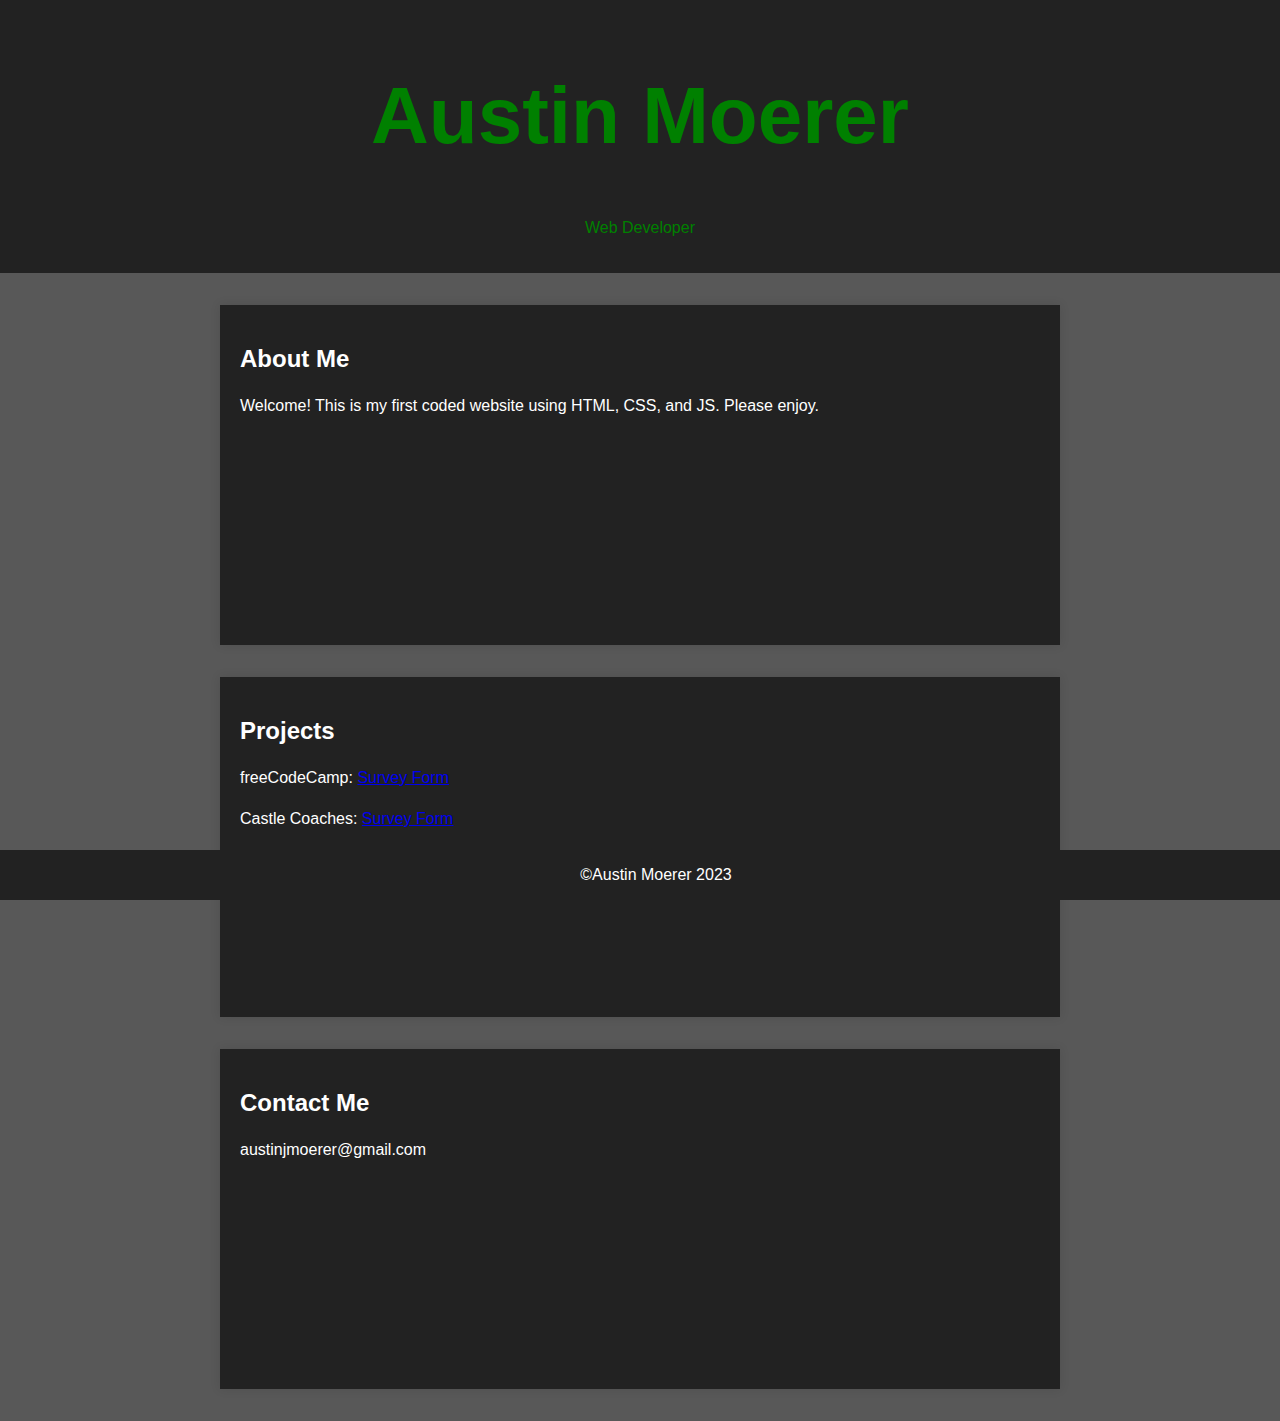
==== index.html @ e6254671 "Add files via upload" ====
<!DOCTYPE html>
<html lang="en">
  <head>
    <meta charset="UTF-8" />
    <meta name="viewport" content="width=device-width, initial-scale=1.0" />
    <link rel="stylesheet" type="text/css" href="style.css"/>
    <link rel="icon" type="image/png" href="logo-trans copy.png">
    <title>Austin Moerer</title>
  </head>
  <body>
    <header class="first-name">
      <h1>Austin Moerer</h1>
      <p>Web Developer</p>
    </header>

    <section id="about">
      <h2>About Me</h2>
      <p>Welcome! This is my first coded website using HTML, CSS, and JS. Please enjoy. 
      </p>

    </section>

    <section id="projects">
      <h2>Projects</h2>
      <p>freeCodeCamp: <a href="/surveyFCC.html">Survey Form</a></p>
      <p>Castle Coaches: <a href="/CCsurvey.html">Survey Form</a></p>
      <!-- Add your projects here with details -->
    </section>

    <section id="contact">
      <h2>Contact Me</h2>
      <p>austinjmoerer@gmail.com</p>
    </section>
    <footer>
      &copy;Austin Moerer 2023
    </footer>
    <script src="script.js"></script>
  </body>
</html>
---- style.css ----
body {
  font-family: 'Arial', sans-serif;
  margin: 0;
  padding: 0;
  background-color: #585858;
  color: white;
}
.first-name {
  color:white;
}
.first-name:hover{
  color:green; 
}
header {
  background-color: #222;
  color: #fff;
  text-align: center;
  padding: 1em;
}

section {
  max-width: 800px;
  height:300px;
  margin: 2em auto;
  padding: 20px;
  background-color: #222;
  box-shadow: 0 0 10px rgba(0, 0, 0, 0.1);
}
section:hover {
  color:green;
}

h1 {
  font-size: 500%;
}

p {
  line-height: 1.6;
}

.portfolio-item {
  margin-bottom: 40px;
}

.portfolio-item img {
  max-width: 100%;
  height: auto;
  border-radius: 8px;
  box-shadow: 0 0 10px rgba(0, 0, 0, 0.1);
}

footer {
  background-color: #222;
  color: #fff;
  text-align: center;
  padding: 1em;
  position: fixed;
  bottom: 0;
  width: 100%;
}
footer:hover {
  color:green;
}
label {
  display: block;
  margin:0.5rem 0;
}
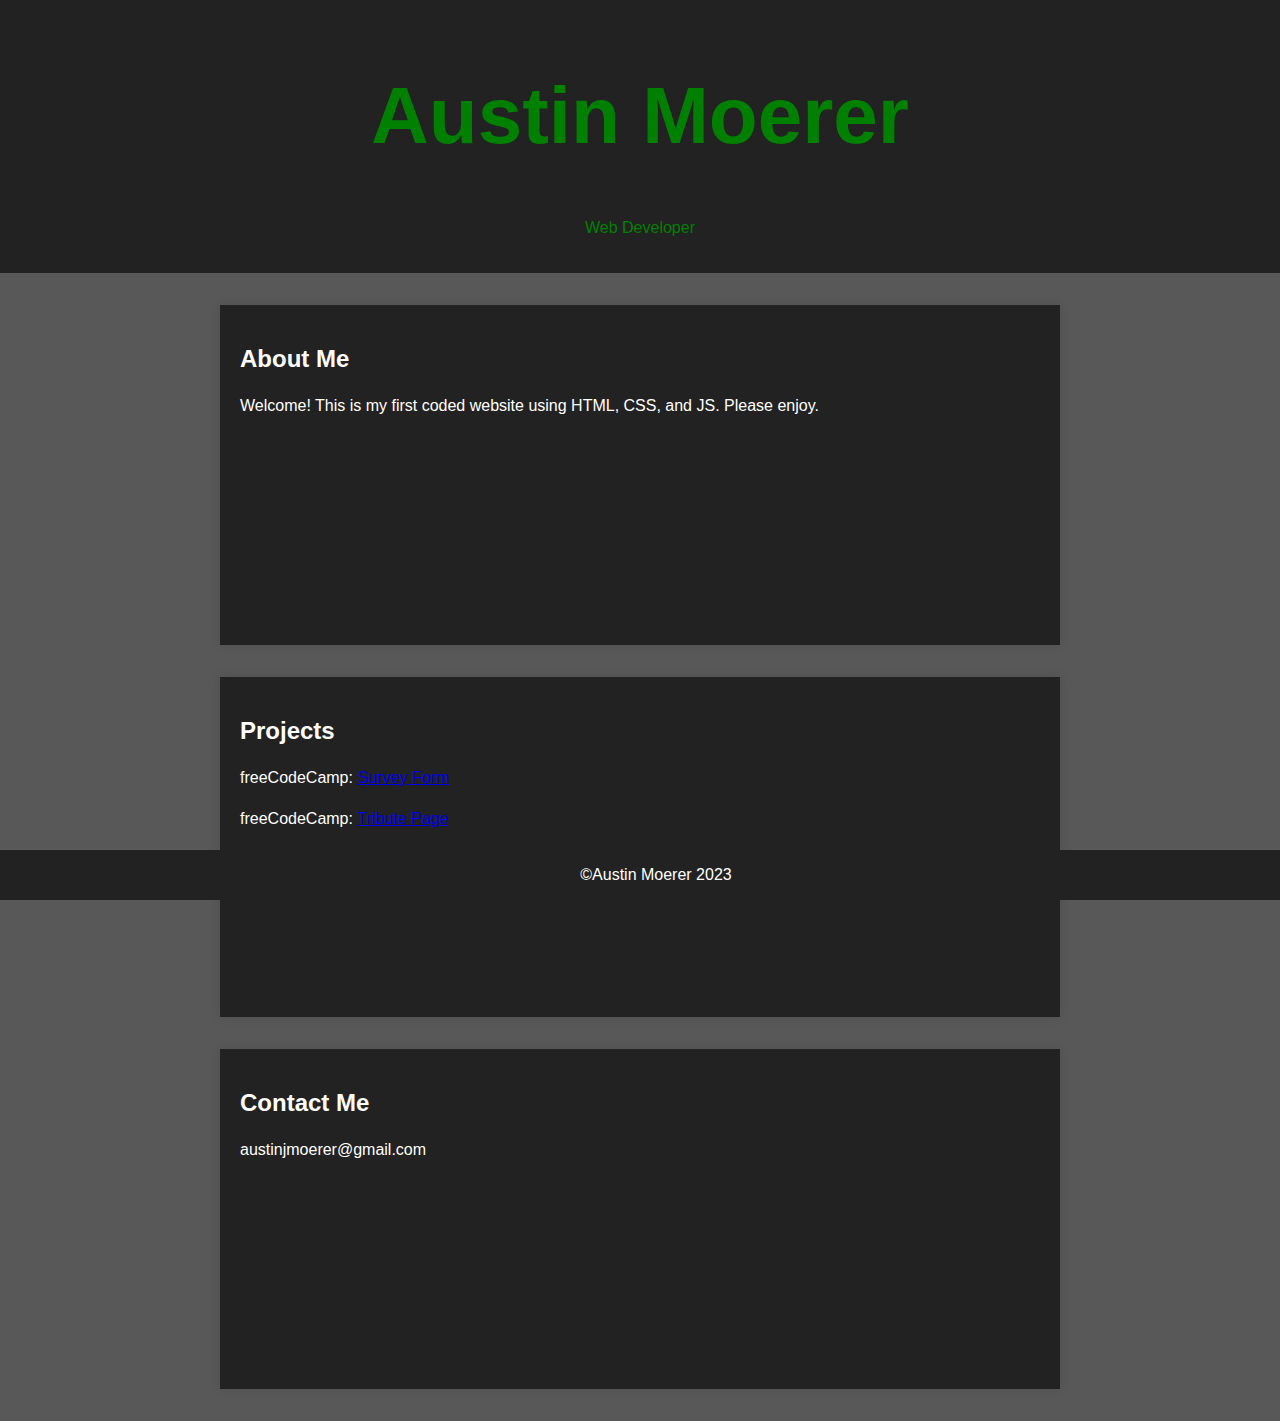
==== commit 90105475: "Update index.html" ====
--- a/index.html
+++ b/index.html
@@ -22,8 +22,9 @@
 
     <section id="projects">
       <h2>Projects</h2>
-      <p>freeCodeCamp: <a href="/surveyFCC.html">Survey Form</a></p>
-      <p>Castle Coaches: <a href="/CCsurvey.html">Survey Form</a></p>
+      <p>freeCodeCamp: <a href="surveyFCC.html">Survey Form</a></p>
+      <p>freeCodeCamp: <a href="TribPage.html">Tribute Page</a></p>
+      <p>Castle Coaches: <a href="CCsurvey.html">Survey Form</a></p>
       <!-- Add your projects here with details -->
     </section>
 
@@ -36,4 +37,4 @@
     </footer>
     <script src="script.js"></script>
   </body>
-</html>+</html>
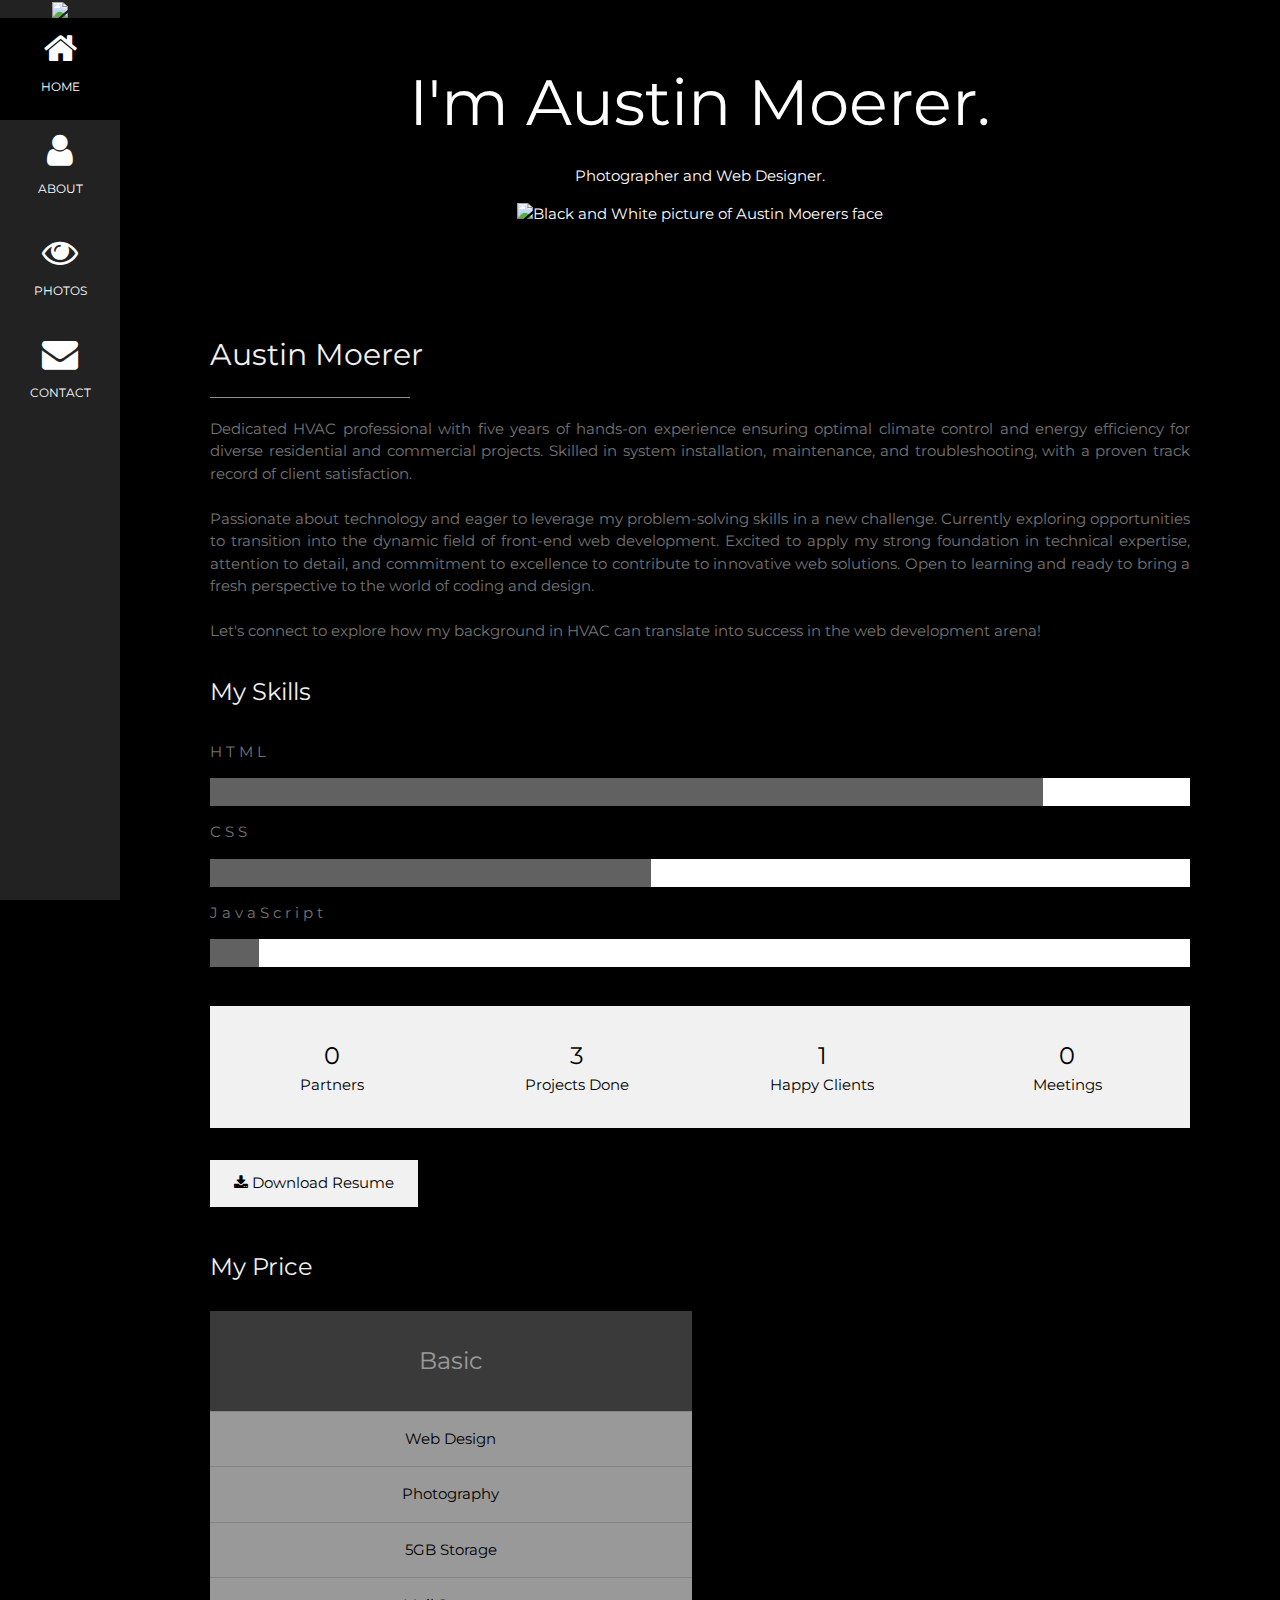
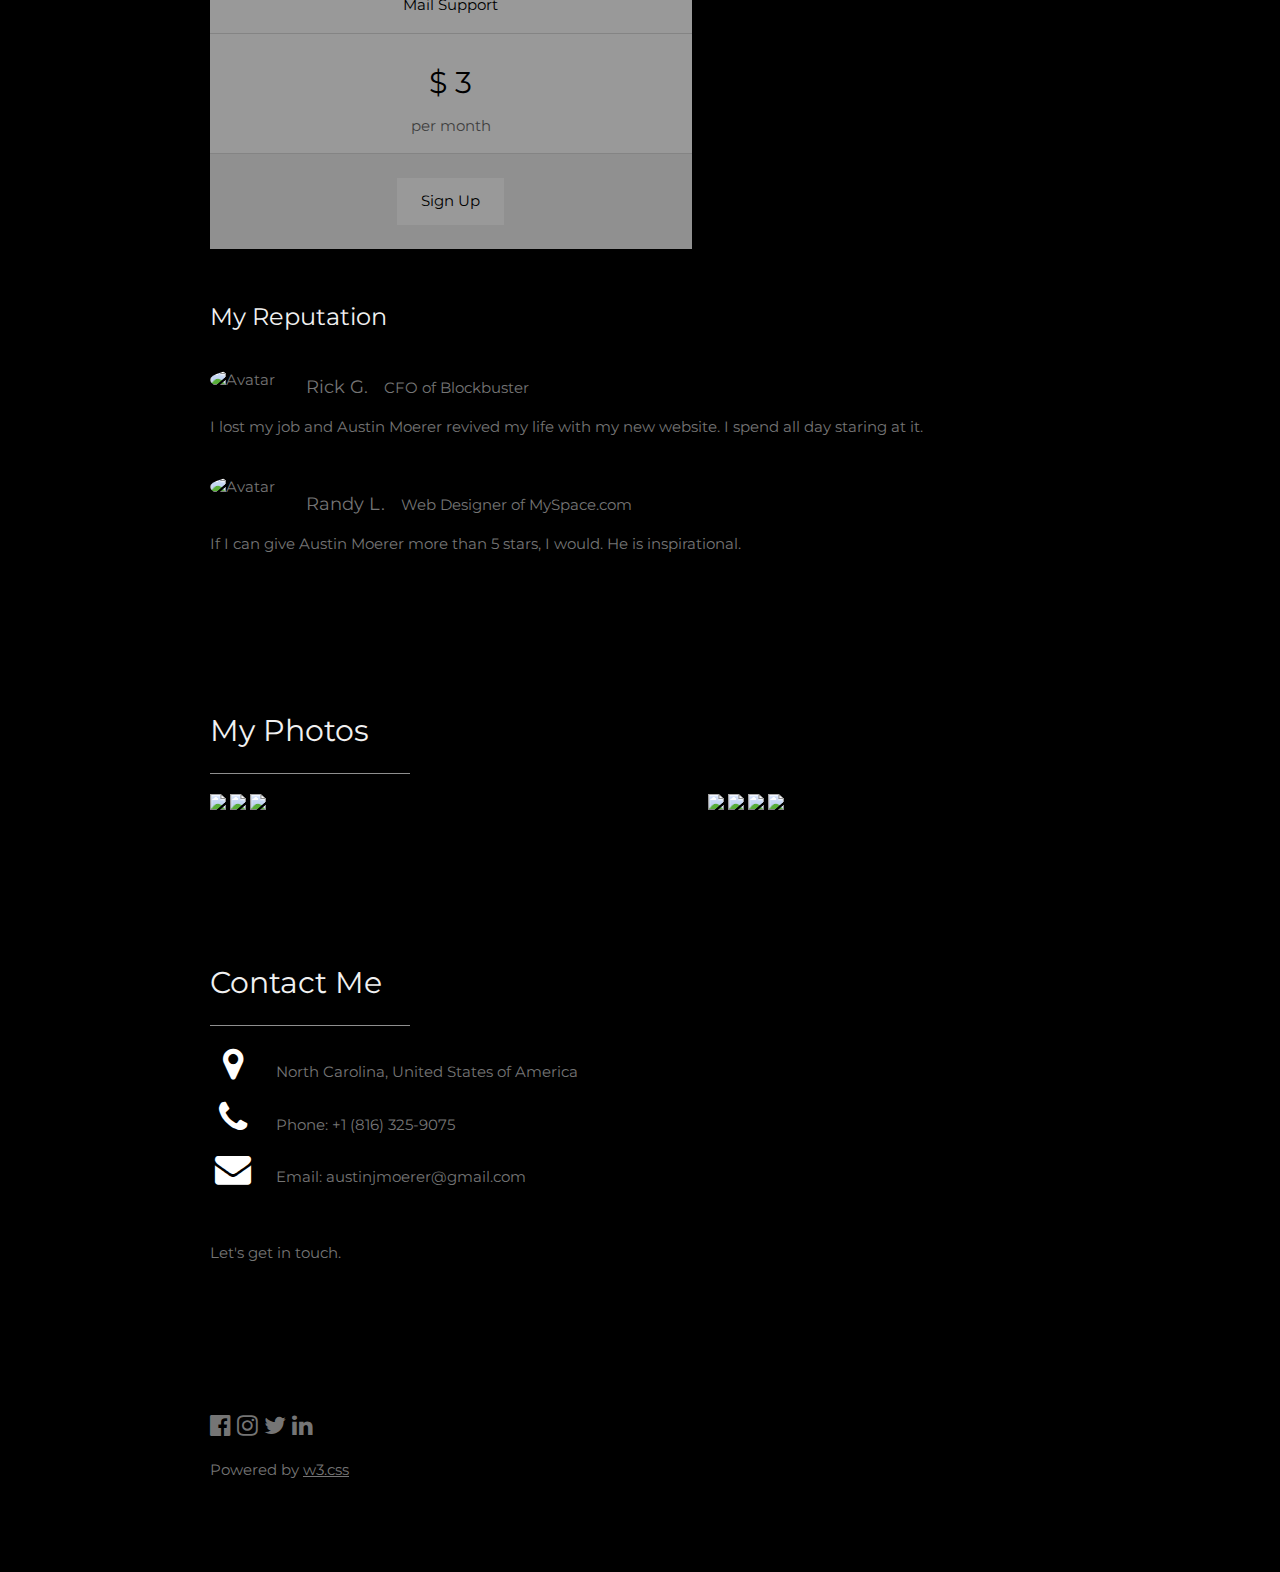
==== commit c4ff6ba3: "Update index.html" ====
--- a/index.html
+++ b/index.html
@@ -1,40 +1,212 @@
 <!DOCTYPE html>
 <html lang="en">
-  <head>
-    <meta charset="UTF-8" />
-    <meta name="viewport" content="width=device-width, initial-scale=1.0" />
-    <link rel="stylesheet" type="text/css" href="style.css"/>
-    <link rel="icon" type="image/png" href="logo-trans copy.png">
-    <title>Austin Moerer</title>
-  </head>
-  <body>
-    <header class="first-name">
-      <h1>Austin Moerer</h1>
-      <p>Web Developer</p>
-    </header>
-
-    <section id="about">
-      <h2>About Me</h2>
-      <p>Welcome! This is my first coded website using HTML, CSS, and JS. Please enjoy. 
+<head>
+<title>Austin Moerer</title>
+<meta charset="UTF-8">
+<meta name="viewport" content="width=device-width, initial-scale=1">
+<link rel="stylesheet" href="https://www.w3schools.com/w3css/4/w3.css">
+<link rel="stylesheet" href="https://fonts.googleapis.com/css?family=Montserrat">
+<link rel="stylesheet" href="https://cdnjs.cloudflare.com/ajax/libs/font-awesome/4.7.0/css/font-awesome.min.css">
+<link rel="icon" type="image/png" href="logogold.png">
+<style>
+body, h1,h2,h3,h4,h5,h6 {font-family: "Montserrat", sans-serif}
+.w3-row-padding img {margin-bottom: 12px}
+/* Set the width of the sidebar to 120px */
+.w3-sidebar {width: 120px;background: #222;}
+/* Add a left margin to the "page content" that matches the width of the sidebar (120px) */
+#main {margin-left: 120px}
+/* Remove margins from "page content" on small screens */
+@media only screen and (max-width: 600px) {#main {margin-left: 0}}
+</style>
+</head>
+<body class="w3-black">
+
+<!-- Icon Bar (Sidebar - hidden on small screens) -->
+<nav class="w3-sidebar w3-bar-block w3-small w3-hide-small w3-center">
+  <!-- Avatar image in top left corner -->
+  <img src="logogold.png" style="width:100%">
+  <a href="#" class="w3-bar-item w3-button w3-padding-large w3-black">
+    <i class="fa fa-home w3-xxlarge"></i>
+    <p>HOME</p>
+  </a>
+  <a href="#about" class="w3-bar-item w3-button w3-padding-large w3-hover-black">
+    <i class="fa fa-user w3-xxlarge"></i>
+    <p>ABOUT</p>
+  </a>
+  <a href="#photos" class="w3-bar-item w3-button w3-padding-large w3-hover-black">
+    <i class="fa fa-eye w3-xxlarge"></i>
+    <p>PHOTOS</p>
+  </a>
+  <a href="#contact" class="w3-bar-item w3-button w3-padding-large w3-hover-black">
+    <i class="fa fa-envelope w3-xxlarge"></i>
+    <p>CONTACT</p>
+  </a>
+</nav>
+
+<!-- Navbar on small screens (Hidden on medium and large screens) -->
+<div class="w3-top w3-hide-large w3-hide-medium" id="myNavbar">
+  <div class="w3-bar w3-black w3-opacity w3-hover-opacity-off w3-center w3-small">
+    <a href="#" class="w3-bar-item w3-button" style="width:25% !important">HOME</a>
+    <a href="#about" class="w3-bar-item w3-button" style="width:25% !important">ABOUT</a>
+    <a href="#photos" class="w3-bar-item w3-button" style="width:25% !important">PHOTOS</a>
+    <a href="#contact" class="w3-bar-item w3-button" style="width:25% !important">CONTACT</a>
+  </div>
+</div>
+
+<!-- Page Content -->
+<div class="w3-padding-large" id="main">
+  <!-- Header/Home -->
+  <header class="w3-container w3-padding-32 w3-center w3-black" id="home">
+    <h1 class="w3-jumbo"><span class="w3-hide-small">I'm</span> Austin Moerer.</h1>
+    <p>Photographer and Web Designer.</p>
+    <img src="smoke.jpg" alt="Black and White picture of Austin Moerers face" class="w3-image" width="992" height="1108">
+  </header>
+
+  <!-- About Section -->
+  <div class="w3-content w3-justify w3-text-grey w3-padding-64" id="about">
+    <h2 class="w3-text-light-grey">Austin Moerer</h2>
+    <hr style="width:200px" class="w3-opacity">
+    <p>Dedicated HVAC professional with five years of hands-on experience ensuring optimal climate control and energy efficiency for diverse residential and commercial projects. Skilled in system installation, maintenance, and troubleshooting, with a proven track record of client satisfaction.<br>
+      <br>
+      Passionate about technology and eager to leverage my problem-solving skills in a new challenge. Currently exploring opportunities to transition into the dynamic field of front-end web development. Excited to apply my strong foundation in technical expertise, attention to detail, and commitment to excellence to contribute to innovative web solutions. Open to learning and ready to bring a fresh perspective to the world of coding and design.<br>
+      <br>
+      Let's connect to explore how my background in HVAC can translate into success in the web development arena!<br> </p>
+    <h3 class="w3-padding-16 w3-text-light-grey">My Skills</h3>
+    <p class="w3-wide">HTML</p>
+    <div class="w3-white">
+      <div class="w3-dark-grey" style="height:28px;width:85%"></div>
+    </div>
+    <p class="w3-wide">CSS</p>
+    <div class="w3-white">
+      <div class="w3-dark-grey" style="height:28px;width:45%"></div>
+    </div>
+    <p class="w3-wide">JavaScript</p>
+    <div class="w3-white">
+      <div class="w3-dark-grey" style="height:28px;width:5%"></div>
+    </div><br>
+    
+    <div class="w3-row w3-center w3-padding-16 w3-section w3-light-grey">
+      <div class="w3-quarter w3-section">
+        <span class="w3-xlarge">0</span><br>
+        Partners
+      </div>
+      <div class="w3-quarter w3-section">
+        <span class="w3-xlarge">3</span><br>
+        Projects Done
+      </div>
+      <div class="w3-quarter w3-section">
+        <span class="w3-xlarge">1</span><br>
+        Happy Clients
+      </div>
+      <div class="w3-quarter w3-section">
+        <span class="w3-xlarge">0</span><br>
+        Meetings
+      </div>
+    </div>
+
+    <button class="w3-button w3-light-grey w3-padding-large w3-section">
+      <i class="fa fa-download"></i> Download Resume
+    </button>
+    
+    <!-- Grid for pricing tables -->
+    <h3 class="w3-padding-16 w3-text-light-grey">My Price</h3>
+    <div class="w3-row-padding" style="margin:0 -16px">
+      <div class="w3-half w3-margin-bottom">
+        <ul class="w3-ul w3-white w3-center w3-opacity w3-hover-opacity-off">
+          <li class="w3-dark-grey w3-xlarge w3-padding-32">Basic</li>
+          <li class="w3-padding-16">Web Design</li>
+          <li class="w3-padding-16">Photography</li>
+          <li class="w3-padding-16">5GB Storage</li>
+          <li class="w3-padding-16">Mail Support</li>
+          <li class="w3-padding-16">
+            <h2>$ 3</h2>
+            <span class="w3-opacity">per month</span>
+          </li>
+          <li class="w3-light-grey w3-padding-24">
+            <button class="w3-button w3-white w3-padding-large w3-hover-black">Sign Up</button>
+          </li>
+        </ul>
+      </div>
+
+    <!-- End Grid/Pricing tables -->
+    </div>
+    
+    <!-- Testimonials -->
+    <h3 class="w3-padding-24 w3-text-light-grey">My Reputation</h3>  
+    <img src="rick.jpg" alt="Avatar" class="w3-left w3-circle w3-margin-right" style="width:80px">
+    <p><span class="w3-large w3-margin-right">Rick G.</span>CFO of Blockbuster</p>
+    <p>I lost my job and Austin Moerer revived my life with my new website. I spend
+      all day staring at it. 
+    </p><br>
+    
+    <img src="randy.jpg" alt="Avatar" class="w3-left w3-circle w3-margin-right" style="width:80px">
+    <p><span class="w3-large w3-margin-right">Randy L.</span>Web Designer of MySpace.com</p>
+    <p>If I can give Austin Moerer more than 5 stars, I would. He is inspirational. </p>
+  <!-- End About Section -->
+  </div>
+  
+  <!-- Portfolio Section -->
+  <div class="w3-padding-64 w3-content" id="photos">
+    <h2 class="w3-text-light-grey">My Photos</h2>
+    <hr style="width:200px" class="w3-opacity">
+
+    <!-- Grid for photos -->
+    <div class="w3-row-padding" style="margin:0 -16px">
+      <div class="w3-half">
+        <img src="Photos/colorado.jpg" style="width:100%">
+        <img src="/w3images/rocks.jpg" style="width:100%">
+        <img src="/w3images/sailboat.jpg" style="width:100%">
+      </div>
+
+      <div class="w3-half">
+        <img src="/w3images/underwater.jpg" style="width:100%">
+        <img src="/w3images/chef.jpg" style="width:100%">
+        <img src="/w3images/wedding.jpg" style="width:100%">
+        <img src="/w3images/p6.jpg" style="width:100%">
+      </div>
+    <!-- End photo grid -->
+    </div>
+  <!-- End Portfolio Section -->
+  </div>
+
+  <!-- -->
+  <div class="w3-padding-64 w3-content w3-text-grey" id="contact">
+    <h2 class="w3-text-light-grey">Contact Me</h2>
+    <hr style="width:200px" class="w3-opacity">
+
+    <div class="w3-section">
+      <p><i class="fa fa-map-marker fa-fw w3-text-white w3-xxlarge w3-margin-right"></i> North Carolina, United States of America</p>
+      <p><i class="fa fa-phone fa-fw w3-text-white w3-xxlarge w3-margin-right"></i> Phone: +1 (816) 325-9075</p>
+      <p><i class="fa fa-envelope fa-fw w3-text-white w3-xxlarge w3-margin-right"> </i> Email: austinjmoerer@gmail.com</p>
+    </div><br>
+    <p>Let's get in touch.</p>
+    <!--
+   <form action="/action_page.php" target="_blank">
+      <p><input class="w3-input w3-padding-16" type="text" placeholder="Name" required name="Name"></p>
+      <p><input class="w3-input w3-padding-16" type="text" placeholder="Email" required name="Email"></p>
+      <p><input class="w3-input w3-padding-16" type="text" placeholder="Subject" required name="Subject"></p>
+      <p><input class="w3-input w3-padding-16" type="text" placeholder="Message" required name="Message"></p>
+      <p>
+        <button class="w3-button w3-light-grey w3-padding-large" type="submit">
+          <i class="fa fa-paper-plane"></i> SEND MESSAGE
+        </button>
       </p>
-
-    </section>
-
-    <section id="projects">
-      <h2>Projects</h2>
-      <p>freeCodeCamp: <a href="surveyFCC.html">Survey Form</a></p>
-      <p>freeCodeCamp: <a href="TribPage.html">Tribute Page</a></p>
-      <p>Castle Coaches: <a href="CCsurvey.html">Survey Form</a></p>
-      <!-- Add your projects here with details -->
-    </section>
-
-    <section id="contact">
-      <h2>Contact Me</h2>
-      <p>austinjmoerer@gmail.com</p>
-    </section>
-    <footer>
-      &copy;Austin Moerer 2023
-    </footer>
-    <script src="script.js"></script>
-  </body>
+    </form>
+   -->
+  </div>
+  
+    <!-- Footer -->
+  <footer class="w3-content w3-padding-64 w3-text-grey w3-xlarge">
+    <a href="https://www.facebook.com/aussinmorer/"><i class="fa fa-facebook-official w3-hover-opacity"></i></a>
+    <a href="https://www.instagram.com/austinmoerer/"><i class="fa fa-instagram w3-hover-opacity"></i></a>
+    <a href="https://twitter.com/AustinMoerer"><i class="fa fa-twitter w3-hover-opacity"></i></a>
+    <a href="https://www.linkedin.com/in/austin-m-125180104/"><i class="fa fa-linkedin w3-hover-opacity"></i></a>
+    <p class="w3-medium">Powered by <a href="https://www.w3schools.com/w3css/default.asp" target="_blank" class="w3-hover-text-green">w3.css</a></p>
+  <!-- End footer -->
+  </footer>
+
+<!-- END PAGE CONTENT -->
+</div>
+
+</body>
 </html>
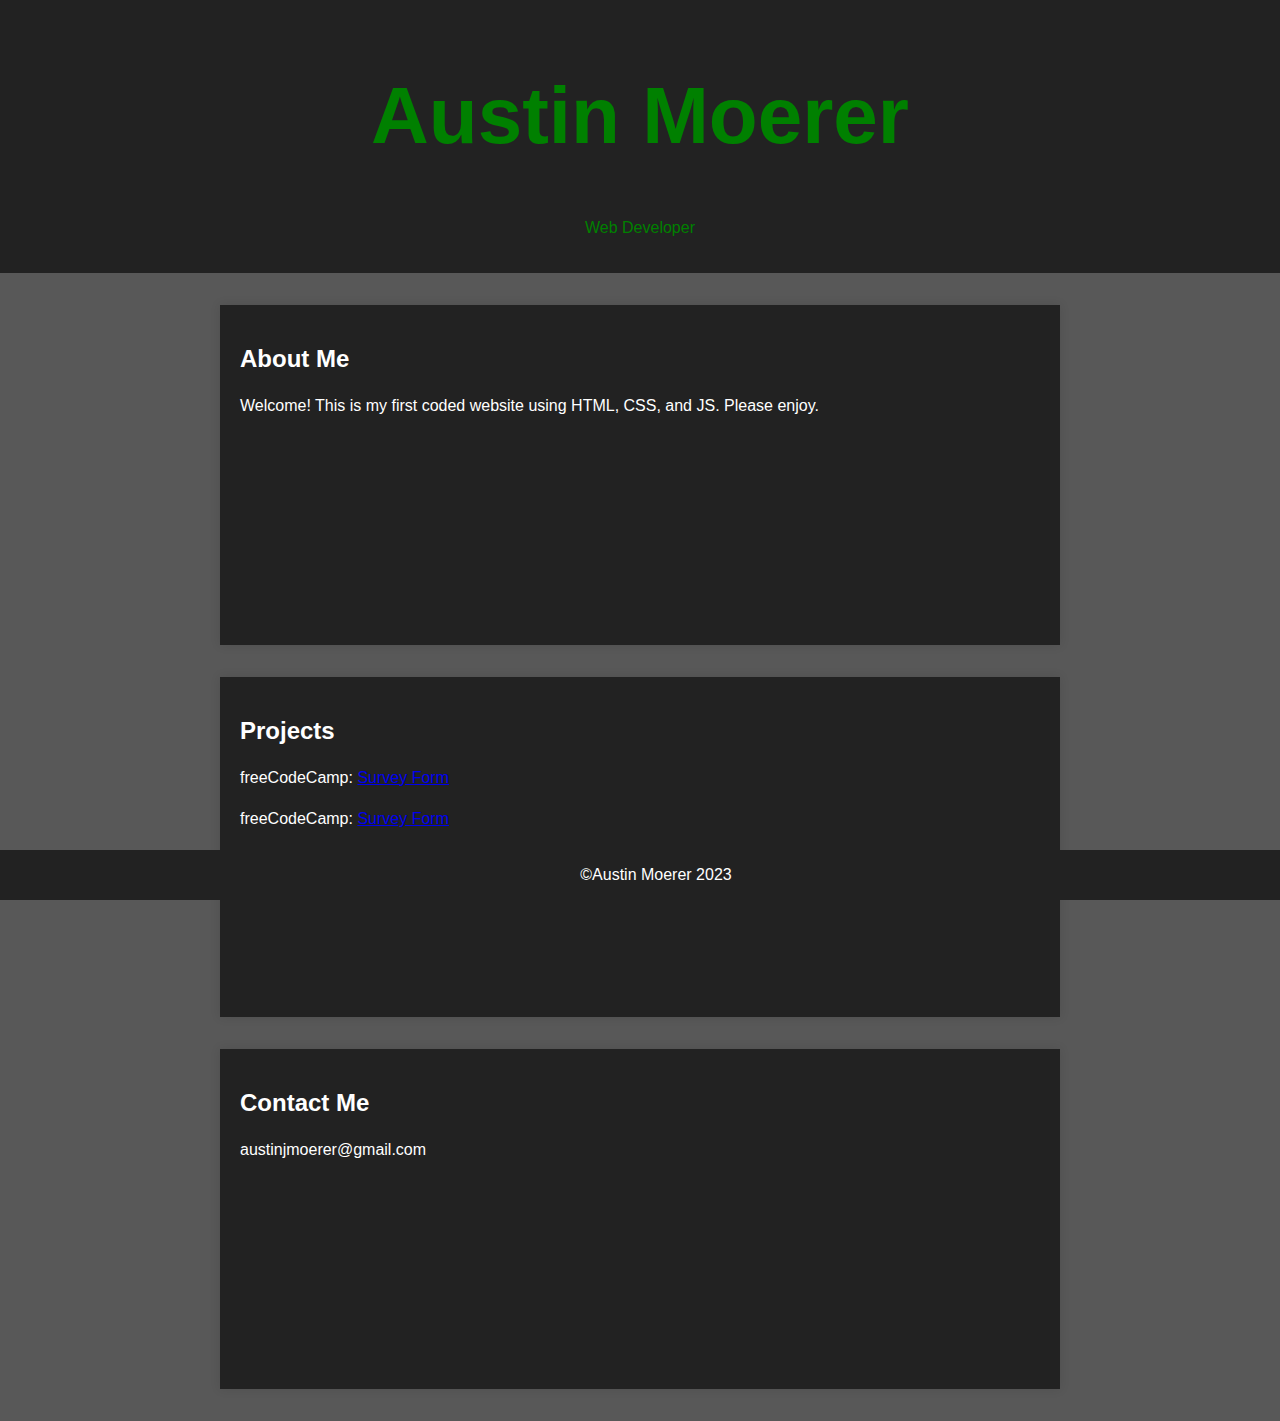
==== commit 518816b9: "Update index.html" ====
--- a/index.html
+++ b/index.html
@@ -1,212 +1,40 @@
 <!DOCTYPE html>
 <html lang="en">
-<head>
-<title>Austin Moerer</title>
-<meta charset="UTF-8">
-<meta name="viewport" content="width=device-width, initial-scale=1">
-<link rel="stylesheet" href="https://www.w3schools.com/w3css/4/w3.css">
-<link rel="stylesheet" href="https://fonts.googleapis.com/css?family=Montserrat">
-<link rel="stylesheet" href="https://cdnjs.cloudflare.com/ajax/libs/font-awesome/4.7.0/css/font-awesome.min.css">
-<link rel="icon" type="image/png" href="logogold.png">
-<style>
-body, h1,h2,h3,h4,h5,h6 {font-family: "Montserrat", sans-serif}
-.w3-row-padding img {margin-bottom: 12px}
-/* Set the width of the sidebar to 120px */
-.w3-sidebar {width: 120px;background: #222;}
-/* Add a left margin to the "page content" that matches the width of the sidebar (120px) */
-#main {margin-left: 120px}
-/* Remove margins from "page content" on small screens */
-@media only screen and (max-width: 600px) {#main {margin-left: 0}}
-</style>
-</head>
-<body class="w3-black">
+  <head>
+    <meta charset="UTF-8" />
+    <meta name="viewport" content="width=device-width, initial-scale=1.0" />
+    <link rel="stylesheet" type="text/css" href="style.css"/>
+    <link rel="icon" type="image/png" href="logo-trans copy.png">
+    <title>Austin Moerer</title>
+  </head>
+  <body>
+    <header class="first-name">
+      <h1>Austin Moerer</h1>
+      <p>Web Developer</p>
+    </header>
 
-<!-- Icon Bar (Sidebar - hidden on small screens) -->
-<nav class="w3-sidebar w3-bar-block w3-small w3-hide-small w3-center">
-  <!-- Avatar image in top left corner -->
-  <img src="logogold.png" style="width:100%">
-  <a href="#" class="w3-bar-item w3-button w3-padding-large w3-black">
-    <i class="fa fa-home w3-xxlarge"></i>
-    <p>HOME</p>
-  </a>
-  <a href="#about" class="w3-bar-item w3-button w3-padding-large w3-hover-black">
-    <i class="fa fa-user w3-xxlarge"></i>
-    <p>ABOUT</p>
-  </a>
-  <a href="#photos" class="w3-bar-item w3-button w3-padding-large w3-hover-black">
-    <i class="fa fa-eye w3-xxlarge"></i>
-    <p>PHOTOS</p>
-  </a>
-  <a href="#contact" class="w3-bar-item w3-button w3-padding-large w3-hover-black">
-    <i class="fa fa-envelope w3-xxlarge"></i>
-    <p>CONTACT</p>
-  </a>
-</nav>
+    <section id="about">
+      <h2>About Me</h2>
+      <p>Welcome! This is my first coded website using HTML, CSS, and JS. Please enjoy. 
+      </p>
 
-<!-- Navbar on small screens (Hidden on medium and large screens) -->
-<div class="w3-top w3-hide-large w3-hide-medium" id="myNavbar">
-  <div class="w3-bar w3-black w3-opacity w3-hover-opacity-off w3-center w3-small">
-    <a href="#" class="w3-bar-item w3-button" style="width:25% !important">HOME</a>
-    <a href="#about" class="w3-bar-item w3-button" style="width:25% !important">ABOUT</a>
-    <a href="#photos" class="w3-bar-item w3-button" style="width:25% !important">PHOTOS</a>
-    <a href="#contact" class="w3-bar-item w3-button" style="width:25% !important">CONTACT</a>
-  </div>
-</div>
+    </section>
 
-<!-- Page Content -->
-<div class="w3-padding-large" id="main">
-  <!-- Header/Home -->
-  <header class="w3-container w3-padding-32 w3-center w3-black" id="home">
-    <h1 class="w3-jumbo"><span class="w3-hide-small">I'm</span> Austin Moerer.</h1>
-    <p>Photographer and Web Designer.</p>
-    <img src="smoke.jpg" alt="Black and White picture of Austin Moerers face" class="w3-image" width="992" height="1108">
-  </header>
+    <section id="projects">
+      <h2>Projects</h2>
+      <p>freeCodeCamp: <a href="/surveyFCC.html">Survey Form</a></p>
+      <p>freeCodeCamp: <a href="/TribPage.html">Survey Form</a></p>
+      <p>Castle Coaches: <a href="/CCsurvey.html">Survey Form</a></p>
+      <!-- Add your projects here with details -->
+    </section>
 
-  <!-- About Section -->
-  <div class="w3-content w3-justify w3-text-grey w3-padding-64" id="about">
-    <h2 class="w3-text-light-grey">Austin Moerer</h2>
-    <hr style="width:200px" class="w3-opacity">
-    <p>Dedicated HVAC professional with five years of hands-on experience ensuring optimal climate control and energy efficiency for diverse residential and commercial projects. Skilled in system installation, maintenance, and troubleshooting, with a proven track record of client satisfaction.<br>
-      <br>
-      Passionate about technology and eager to leverage my problem-solving skills in a new challenge. Currently exploring opportunities to transition into the dynamic field of front-end web development. Excited to apply my strong foundation in technical expertise, attention to detail, and commitment to excellence to contribute to innovative web solutions. Open to learning and ready to bring a fresh perspective to the world of coding and design.<br>
-      <br>
-      Let's connect to explore how my background in HVAC can translate into success in the web development arena!<br> </p>
-    <h3 class="w3-padding-16 w3-text-light-grey">My Skills</h3>
-    <p class="w3-wide">HTML</p>
-    <div class="w3-white">
-      <div class="w3-dark-grey" style="height:28px;width:85%"></div>
-    </div>
-    <p class="w3-wide">CSS</p>
-    <div class="w3-white">
-      <div class="w3-dark-grey" style="height:28px;width:45%"></div>
-    </div>
-    <p class="w3-wide">JavaScript</p>
-    <div class="w3-white">
-      <div class="w3-dark-grey" style="height:28px;width:5%"></div>
-    </div><br>
-    
-    <div class="w3-row w3-center w3-padding-16 w3-section w3-light-grey">
-      <div class="w3-quarter w3-section">
-        <span class="w3-xlarge">0</span><br>
-        Partners
-      </div>
-      <div class="w3-quarter w3-section">
-        <span class="w3-xlarge">3</span><br>
-        Projects Done
-      </div>
-      <div class="w3-quarter w3-section">
-        <span class="w3-xlarge">1</span><br>
-        Happy Clients
-      </div>
-      <div class="w3-quarter w3-section">
-        <span class="w3-xlarge">0</span><br>
-        Meetings
-      </div>
-    </div>
-
-    <button class="w3-button w3-light-grey w3-padding-large w3-section">
-      <i class="fa fa-download"></i> Download Resume
-    </button>
-    
-    <!-- Grid for pricing tables -->
-    <h3 class="w3-padding-16 w3-text-light-grey">My Price</h3>
-    <div class="w3-row-padding" style="margin:0 -16px">
-      <div class="w3-half w3-margin-bottom">
-        <ul class="w3-ul w3-white w3-center w3-opacity w3-hover-opacity-off">
-          <li class="w3-dark-grey w3-xlarge w3-padding-32">Basic</li>
-          <li class="w3-padding-16">Web Design</li>
-          <li class="w3-padding-16">Photography</li>
-          <li class="w3-padding-16">5GB Storage</li>
-          <li class="w3-padding-16">Mail Support</li>
-          <li class="w3-padding-16">
-            <h2>$ 3</h2>
-            <span class="w3-opacity">per month</span>
-          </li>
-          <li class="w3-light-grey w3-padding-24">
-            <button class="w3-button w3-white w3-padding-large w3-hover-black">Sign Up</button>
-          </li>
-        </ul>
-      </div>
-
-    <!-- End Grid/Pricing tables -->
-    </div>
-    
-    <!-- Testimonials -->
-    <h3 class="w3-padding-24 w3-text-light-grey">My Reputation</h3>  
-    <img src="rick.jpg" alt="Avatar" class="w3-left w3-circle w3-margin-right" style="width:80px">
-    <p><span class="w3-large w3-margin-right">Rick G.</span>CFO of Blockbuster</p>
-    <p>I lost my job and Austin Moerer revived my life with my new website. I spend
-      all day staring at it. 
-    </p><br>
-    
-    <img src="randy.jpg" alt="Avatar" class="w3-left w3-circle w3-margin-right" style="width:80px">
-    <p><span class="w3-large w3-margin-right">Randy L.</span>Web Designer of MySpace.com</p>
-    <p>If I can give Austin Moerer more than 5 stars, I would. He is inspirational. </p>
-  <!-- End About Section -->
-  </div>
-  
-  <!-- Portfolio Section -->
-  <div class="w3-padding-64 w3-content" id="photos">
-    <h2 class="w3-text-light-grey">My Photos</h2>
-    <hr style="width:200px" class="w3-opacity">
-
-    <!-- Grid for photos -->
-    <div class="w3-row-padding" style="margin:0 -16px">
-      <div class="w3-half">
-        <img src="Photos/colorado.jpg" style="width:100%">
-        <img src="/w3images/rocks.jpg" style="width:100%">
-        <img src="/w3images/sailboat.jpg" style="width:100%">
-      </div>
-
-      <div class="w3-half">
-        <img src="/w3images/underwater.jpg" style="width:100%">
-        <img src="/w3images/chef.jpg" style="width:100%">
-        <img src="/w3images/wedding.jpg" style="width:100%">
-        <img src="/w3images/p6.jpg" style="width:100%">
-      </div>
-    <!-- End photo grid -->
-    </div>
-  <!-- End Portfolio Section -->
-  </div>
-
-  <!-- -->
-  <div class="w3-padding-64 w3-content w3-text-grey" id="contact">
-    <h2 class="w3-text-light-grey">Contact Me</h2>
-    <hr style="width:200px" class="w3-opacity">
-
-    <div class="w3-section">
-      <p><i class="fa fa-map-marker fa-fw w3-text-white w3-xxlarge w3-margin-right"></i> North Carolina, United States of America</p>
-      <p><i class="fa fa-phone fa-fw w3-text-white w3-xxlarge w3-margin-right"></i> Phone: +1 (816) 325-9075</p>
-      <p><i class="fa fa-envelope fa-fw w3-text-white w3-xxlarge w3-margin-right"> </i> Email: austinjmoerer@gmail.com</p>
-    </div><br>
-    <p>Let's get in touch.</p>
-    <!--
-   <form action="/action_page.php" target="_blank">
-      <p><input class="w3-input w3-padding-16" type="text" placeholder="Name" required name="Name"></p>
-      <p><input class="w3-input w3-padding-16" type="text" placeholder="Email" required name="Email"></p>
-      <p><input class="w3-input w3-padding-16" type="text" placeholder="Subject" required name="Subject"></p>
-      <p><input class="w3-input w3-padding-16" type="text" placeholder="Message" required name="Message"></p>
-      <p>
-        <button class="w3-button w3-light-grey w3-padding-large" type="submit">
-          <i class="fa fa-paper-plane"></i> SEND MESSAGE
-        </button>
-      </p>
-    </form>
-   -->
-  </div>
-  
-    <!-- Footer -->
-  <footer class="w3-content w3-padding-64 w3-text-grey w3-xlarge">
-    <a href="https://www.facebook.com/aussinmorer/"><i class="fa fa-facebook-official w3-hover-opacity"></i></a>
-    <a href="https://www.instagram.com/austinmoerer/"><i class="fa fa-instagram w3-hover-opacity"></i></a>
-    <a href="https://twitter.com/AustinMoerer"><i class="fa fa-twitter w3-hover-opacity"></i></a>
-    <a href="https://www.linkedin.com/in/austin-m-125180104/"><i class="fa fa-linkedin w3-hover-opacity"></i></a>
-    <p class="w3-medium">Powered by <a href="https://www.w3schools.com/w3css/default.asp" target="_blank" class="w3-hover-text-green">w3.css</a></p>
-  <!-- End footer -->
-  </footer>
-
-<!-- END PAGE CONTENT -->
-</div>
-
-</body>
+    <section id="contact">
+      <h2>Contact Me</h2>
+      <p>austinjmoerer@gmail.com</p>
+    </section>
+    <footer>
+      &copy;Austin Moerer 2023
+    </footer>
+    <script src="script.js"></script>
+  </body>
 </html>
--- a/style.css
+++ b/style.css
@@ -0,0 +1,67 @@
+body {
+  font-family: 'Arial', sans-serif;
+  margin: 0;
+  padding: 0;
+  background-color: #585858;
+  color: white;
+}
+.first-name {
+  color:white;
+}
+.first-name:hover{
+  color:green; 
+}
+header {
+  background-color: #222;
+  color: #fff;
+  text-align: center;
+  padding: 1em;
+}
+
+section {
+  max-width: 800px;
+  height:300px;
+  margin: 2em auto;
+  padding: 20px;
+  background-color: #222;
+  box-shadow: 0 0 10px rgba(0, 0, 0, 0.1);
+}
+section:hover {
+  color:green;
+}
+
+h1 {
+  font-size: 500%;
+}
+
+p {
+  line-height: 1.6;
+}
+
+.portfolio-item {
+  margin-bottom: 40px;
+}
+
+.portfolio-item img {
+  max-width: 100%;
+  height: auto;
+  border-radius: 8px;
+  box-shadow: 0 0 10px rgba(0, 0, 0, 0.1);
+}
+
+footer {
+  background-color: #222;
+  color: #fff;
+  text-align: center;
+  padding: 1em;
+  position: fixed;
+  bottom: 0;
+  width: 100%;
+}
+footer:hover {
+  color:green;
+}
+label {
+  display: block;
+  margin:0.5rem 0;
+}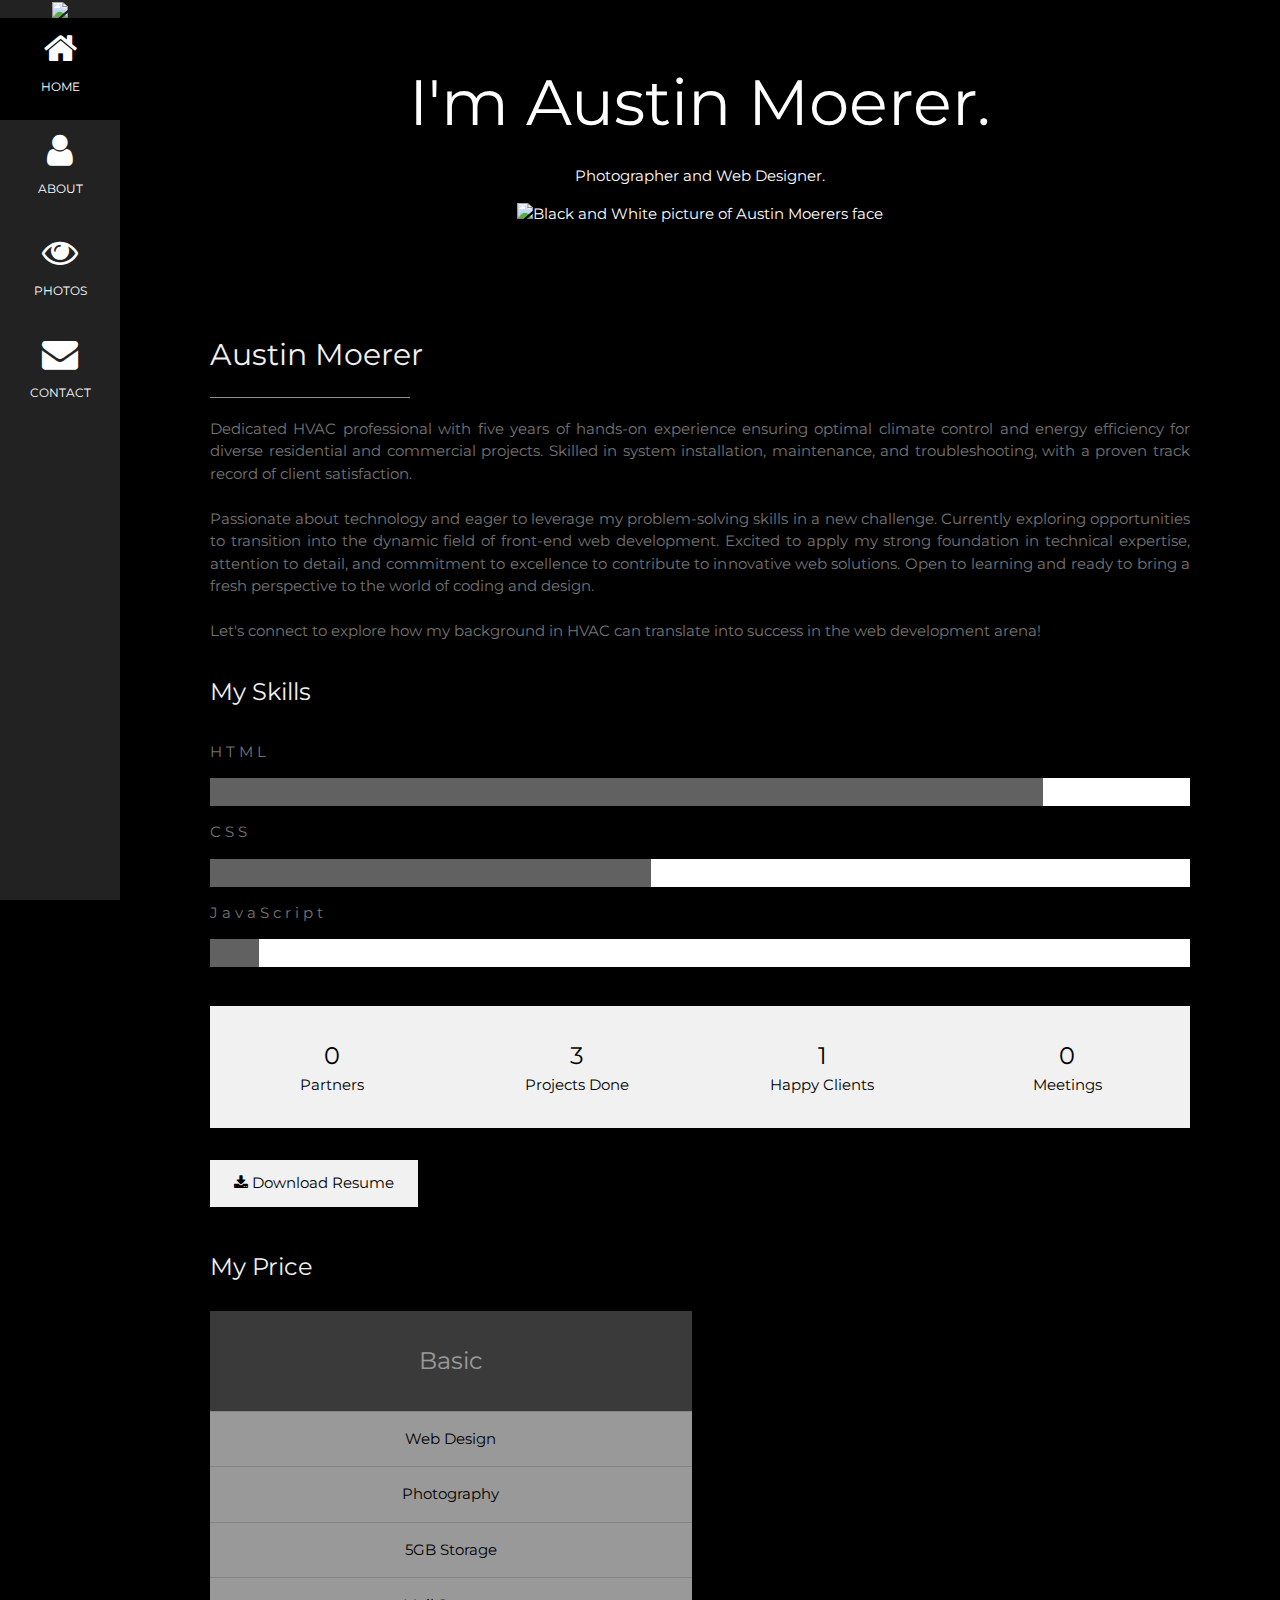
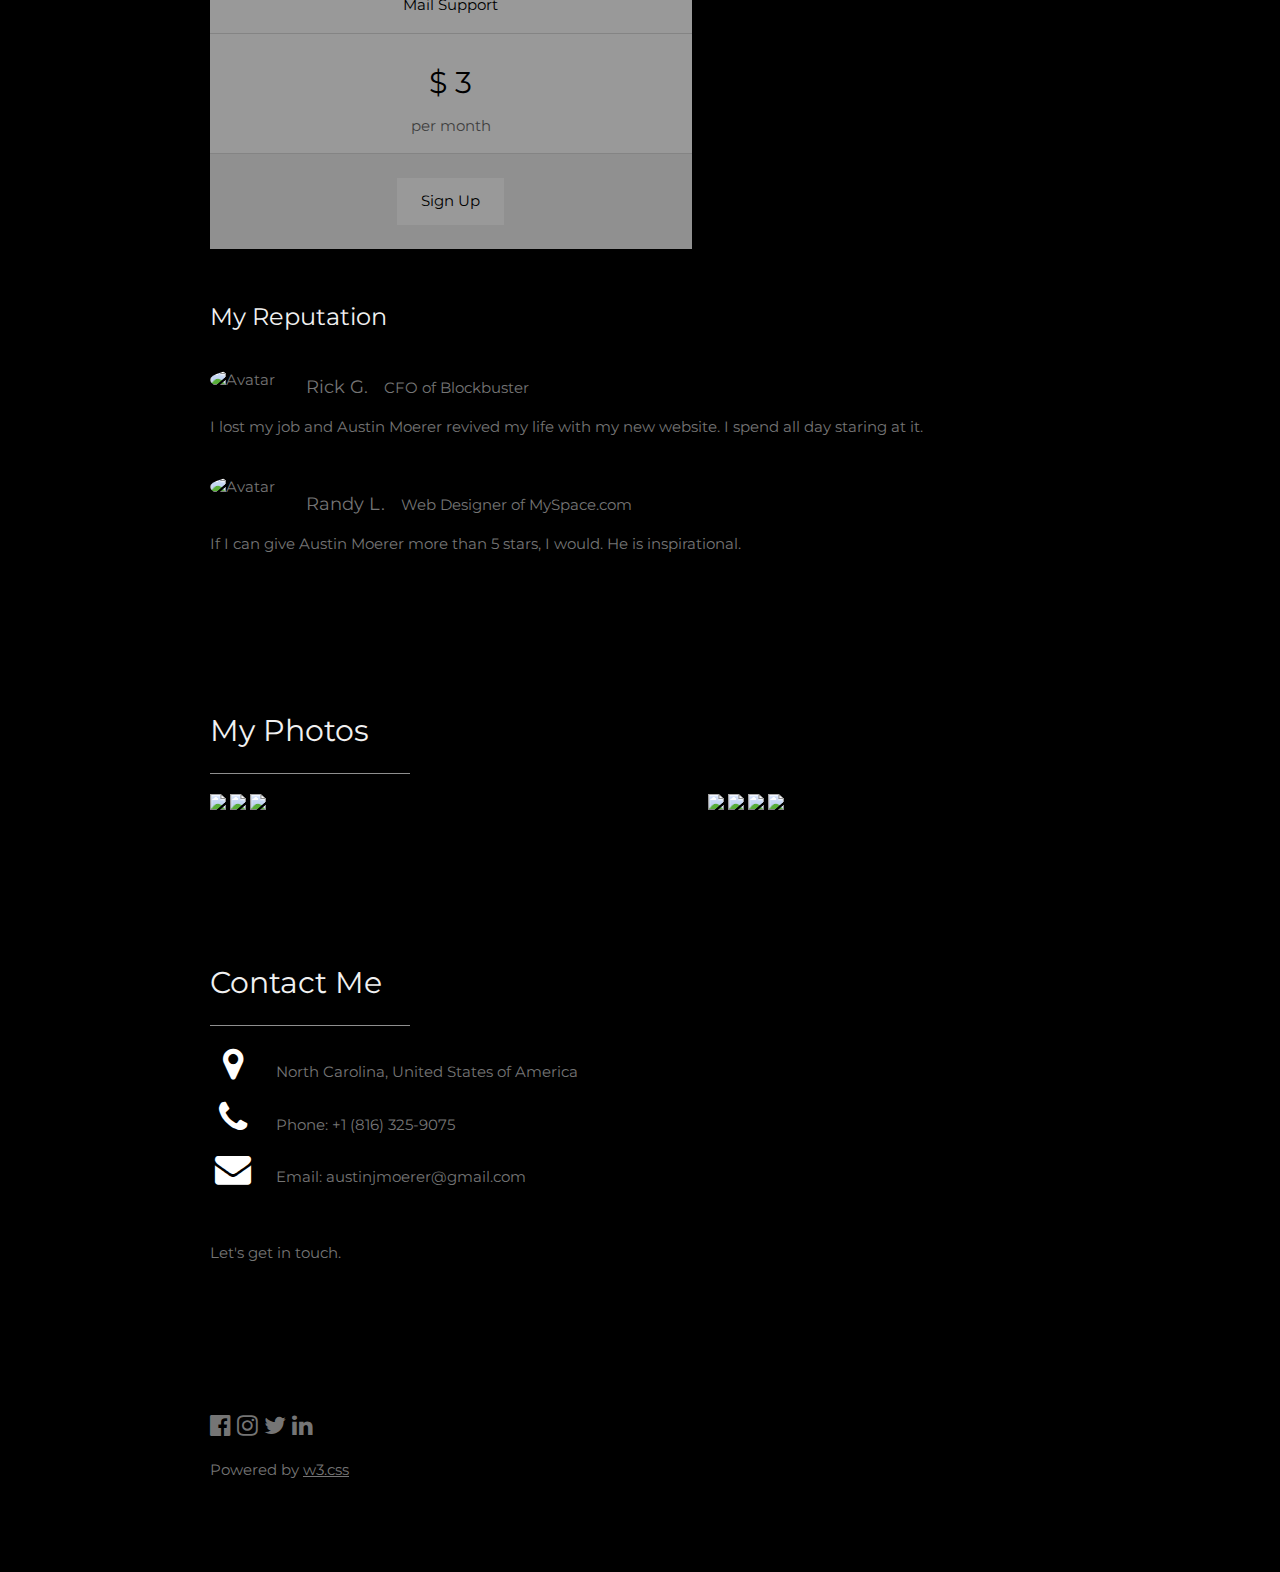
==== commit 9711ffd8: "Update index.html" ====
--- a/index.html
+++ b/index.html
@@ -1,40 +1,212 @@
 <!DOCTYPE html>
 <html lang="en">
-  <head>
-    <meta charset="UTF-8" />
-    <meta name="viewport" content="width=device-width, initial-scale=1.0" />
-    <link rel="stylesheet" type="text/css" href="style.css"/>
-    <link rel="icon" type="image/png" href="logo-trans copy.png">
-    <title>Austin Moerer</title>
-  </head>
-  <body>
-    <header class="first-name">
-      <h1>Austin Moerer</h1>
-      <p>Web Developer</p>
-    </header>
-
-    <section id="about">
-      <h2>About Me</h2>
-      <p>Welcome! This is my first coded website using HTML, CSS, and JS. Please enjoy. 
+<head>
+<title>Austin Moerer</title>
+<meta charset="UTF-8">
+<meta name="viewport" content="width=device-width, initial-scale=1">
+<link rel="stylesheet" href="https://www.w3schools.com/w3css/4/w3.css">
+<link rel="stylesheet" href="https://fonts.googleapis.com/css?family=Montserrat">
+<link rel="stylesheet" href="https://cdnjs.cloudflare.com/ajax/libs/font-awesome/4.7.0/css/font-awesome.min.css">
+<link rel="icon" type="image/png" href="logogold.png">
+<style>
+body, h1,h2,h3,h4,h5,h6 {font-family: "Montserrat", sans-serif}
+.w3-row-padding img {margin-bottom: 12px}
+/* Set the width of the sidebar to 120px */
+.w3-sidebar {width: 120px;background: #222;}
+/* Add a left margin to the "page content" that matches the width of the sidebar (120px) */
+#main {margin-left: 120px}
+/* Remove margins from "page content" on small screens */
+@media only screen and (max-width: 600px) {#main {margin-left: 0}}
+</style>
+</head>
+<body class="w3-black">
+
+<!-- Icon Bar (Sidebar - hidden on small screens) -->
+<nav class="w3-sidebar w3-bar-block w3-small w3-hide-small w3-center">
+  <!-- Avatar image in top left corner -->
+  <img src="logogold.png" style="width:100%">
+  <a href="#" class="w3-bar-item w3-button w3-padding-large w3-black">
+    <i class="fa fa-home w3-xxlarge"></i>
+    <p>HOME</p>
+  </a>
+  <a href="#about" class="w3-bar-item w3-button w3-padding-large w3-hover-black">
+    <i class="fa fa-user w3-xxlarge"></i>
+    <p>ABOUT</p>
+  </a>
+  <a href="#photos" class="w3-bar-item w3-button w3-padding-large w3-hover-black">
+    <i class="fa fa-eye w3-xxlarge"></i>
+    <p>PHOTOS</p>
+  </a>
+  <a href="#contact" class="w3-bar-item w3-button w3-padding-large w3-hover-black">
+    <i class="fa fa-envelope w3-xxlarge"></i>
+    <p>CONTACT</p>
+  </a>
+</nav>
+
+<!-- Navbar on small screens (Hidden on medium and large screens) -->
+<div class="w3-top w3-hide-large w3-hide-medium" id="myNavbar">
+  <div class="w3-bar w3-black w3-opacity w3-hover-opacity-off w3-center w3-small">
+    <a href="#" class="w3-bar-item w3-button" style="width:25% !important">HOME</a>
+    <a href="#about" class="w3-bar-item w3-button" style="width:25% !important">ABOUT</a>
+    <a href="#photos" class="w3-bar-item w3-button" style="width:25% !important">PHOTOS</a>
+    <a href="#contact" class="w3-bar-item w3-button" style="width:25% !important">CONTACT</a>
+  </div>
+</div>
+
+<!-- Page Content -->
+<div class="w3-padding-large" id="main">
+  <!-- Header/Home -->
+  <header class="w3-container w3-padding-32 w3-center w3-black" id="home">
+    <h1 class="w3-jumbo"><span class="w3-hide-small">I'm</span> Austin Moerer.</h1>
+    <p>Photographer and Web Designer.</p>
+    <img src="smoke.jpg" alt="Black and White picture of Austin Moerers face" class="w3-image" width="992" height="1108">
+  </header>
+
+  <!-- About Section -->
+  <div class="w3-content w3-justify w3-text-grey w3-padding-64" id="about">
+    <h2 class="w3-text-light-grey">Austin Moerer</h2>
+    <hr style="width:200px" class="w3-opacity">
+    <p>Dedicated HVAC professional with five years of hands-on experience ensuring optimal climate control and energy efficiency for diverse residential and commercial projects. Skilled in system installation, maintenance, and troubleshooting, with a proven track record of client satisfaction.<br>
+      <br>
+      Passionate about technology and eager to leverage my problem-solving skills in a new challenge. Currently exploring opportunities to transition into the dynamic field of front-end web development. Excited to apply my strong foundation in technical expertise, attention to detail, and commitment to excellence to contribute to innovative web solutions. Open to learning and ready to bring a fresh perspective to the world of coding and design.<br>
+      <br>
+      Let's connect to explore how my background in HVAC can translate into success in the web development arena!<br> </p>
+    <h3 class="w3-padding-16 w3-text-light-grey">My Skills</h3>
+    <p class="w3-wide">HTML</p>
+    <div class="w3-white">
+      <div class="w3-dark-grey" style="height:28px;width:85%"></div>
+    </div>
+    <p class="w3-wide">CSS</p>
+    <div class="w3-white">
+      <div class="w3-dark-grey" style="height:28px;width:45%"></div>
+    </div>
+    <p class="w3-wide">JavaScript</p>
+    <div class="w3-white">
+      <div class="w3-dark-grey" style="height:28px;width:5%"></div>
+    </div><br>
+    
+    <div class="w3-row w3-center w3-padding-16 w3-section w3-light-grey">
+      <div class="w3-quarter w3-section">
+        <span class="w3-xlarge">0</span><br>
+        Partners
+      </div>
+      <div class="w3-quarter w3-section">
+        <span class="w3-xlarge">3</span><br>
+        Projects Done
+      </div>
+      <div class="w3-quarter w3-section">
+        <span class="w3-xlarge">1</span><br>
+        Happy Clients
+      </div>
+      <div class="w3-quarter w3-section">
+        <span class="w3-xlarge">0</span><br>
+        Meetings
+      </div>
+    </div>
+
+    <button class="w3-button w3-light-grey w3-padding-large w3-section">
+      <i class="fa fa-download"></i> Download Resume
+    </button>
+    
+    <!-- Grid for pricing tables -->
+    <h3 class="w3-padding-16 w3-text-light-grey">My Price</h3>
+    <div class="w3-row-padding" style="margin:0 -16px">
+      <div class="w3-half w3-margin-bottom">
+        <ul class="w3-ul w3-white w3-center w3-opacity w3-hover-opacity-off">
+          <li class="w3-dark-grey w3-xlarge w3-padding-32">Basic</li>
+          <li class="w3-padding-16">Web Design</li>
+          <li class="w3-padding-16">Photography</li>
+          <li class="w3-padding-16">5GB Storage</li>
+          <li class="w3-padding-16">Mail Support</li>
+          <li class="w3-padding-16">
+            <h2>$ 3</h2>
+            <span class="w3-opacity">per month</span>
+          </li>
+          <li class="w3-light-grey w3-padding-24">
+            <button class="w3-button w3-white w3-padding-large w3-hover-black">Sign Up</button>
+          </li>
+        </ul>
+      </div>
+
+    <!-- End Grid/Pricing tables -->
+    </div>
+    
+    <!-- Testimonials -->
+    <h3 class="w3-padding-24 w3-text-light-grey">My Reputation</h3>  
+    <img src="rick.jpg" alt="Avatar" class="w3-left w3-circle w3-margin-right" style="width:80px">
+    <p><span class="w3-large w3-margin-right">Rick G.</span>CFO of Blockbuster</p>
+    <p>I lost my job and Austin Moerer revived my life with my new website. I spend
+      all day staring at it. 
+    </p><br>
+    
+    <img src="randy.jpg" alt="Avatar" class="w3-left w3-circle w3-margin-right" style="width:80px">
+    <p><span class="w3-large w3-margin-right">Randy L.</span>Web Designer of MySpace.com</p>
+    <p>If I can give Austin Moerer more than 5 stars, I would. He is inspirational. </p>
+  <!-- End About Section -->
+  </div>
+  
+  <!-- Portfolio Section -->
+  <div class="w3-padding-64 w3-content" id="photos">
+    <h2 class="w3-text-light-grey">My Photos</h2>
+    <hr style="width:200px" class="w3-opacity">
+
+    <!-- Grid for photos -->
+    <div class="w3-row-padding" style="margin:0 -16px">
+      <div class="w3-half">
+        <img src="Photos/colorado.jpg" style="width:100%">
+        <img src="/w3images/rocks.jpg" style="width:100%">
+        <img src="/w3images/sailboat.jpg" style="width:100%">
+      </div>
+
+      <div class="w3-half">
+        <img src="/w3images/underwater.jpg" style="width:100%">
+        <img src="/w3images/chef.jpg" style="width:100%">
+        <img src="/w3images/wedding.jpg" style="width:100%">
+        <img src="/w3images/p6.jpg" style="width:100%">
+      </div>
+    <!-- End photo grid -->
+    </div>
+  <!-- End Portfolio Section -->
+  </div>
+
+  <!-- -->
+  <div class="w3-padding-64 w3-content w3-text-grey" id="contact">
+    <h2 class="w3-text-light-grey">Contact Me</h2>
+    <hr style="width:200px" class="w3-opacity">
+
+    <div class="w3-section">
+      <p><i class="fa fa-map-marker fa-fw w3-text-white w3-xxlarge w3-margin-right"></i> North Carolina, United States of America</p>
+      <p><i class="fa fa-phone fa-fw w3-text-white w3-xxlarge w3-margin-right"></i> Phone: +1 (816) 325-9075</p>
+      <p><i class="fa fa-envelope fa-fw w3-text-white w3-xxlarge w3-margin-right"> </i> Email: austinjmoerer@gmail.com</p>
+    </div><br>
+    <p>Let's get in touch.</p>
+    <!--
+   <form action="/action_page.php" target="_blank">
+      <p><input class="w3-input w3-padding-16" type="text" placeholder="Name" required name="Name"></p>
+      <p><input class="w3-input w3-padding-16" type="text" placeholder="Email" required name="Email"></p>
+      <p><input class="w3-input w3-padding-16" type="text" placeholder="Subject" required name="Subject"></p>
+      <p><input class="w3-input w3-padding-16" type="text" placeholder="Message" required name="Message"></p>
+      <p>
+        <button class="w3-button w3-light-grey w3-padding-large" type="submit">
+          <i class="fa fa-paper-plane"></i> SEND MESSAGE
+        </button>
       </p>
-
-    </section>
-
-    <section id="projects">
-      <h2>Projects</h2>
-      <p>freeCodeCamp: <a href="/surveyFCC.html">Survey Form</a></p>
-      <p>freeCodeCamp: <a href="/TribPage.html">Survey Form</a></p>
-      <p>Castle Coaches: <a href="/CCsurvey.html">Survey Form</a></p>
-      <!-- Add your projects here with details -->
-    </section>
-
-    <section id="contact">
-      <h2>Contact Me</h2>
-      <p>austinjmoerer@gmail.com</p>
-    </section>
-    <footer>
-      &copy;Austin Moerer 2023
-    </footer>
-    <script src="script.js"></script>
-  </body>
+    </form>
+   -->
+  </div>
+  
+    <!-- Footer -->
+  <footer class="w3-content w3-padding-64 w3-text-grey w3-xlarge">
+    <a href="https://www.facebook.com/aussinmorer/"><i class="fa fa-facebook-official w3-hover-opacity"></i></a>
+    <a href="https://www.instagram.com/austinmoerer/"><i class="fa fa-instagram w3-hover-opacity"></i></a>
+    <a href="https://twitter.com/AustinMoerer"><i class="fa fa-twitter w3-hover-opacity"></i></a>
+    <a href="https://www.linkedin.com/in/austin-m-125180104/"><i class="fa fa-linkedin w3-hover-opacity"></i></a>
+    <p class="w3-medium">Powered by <a href="https://www.w3schools.com/w3css/default.asp" target="_blank" class="w3-hover-text-green">w3.css</a></p>
+  <!-- End footer -->
+  </footer>
+
+<!-- END PAGE CONTENT -->
+</div>
+
+</body>
 </html>
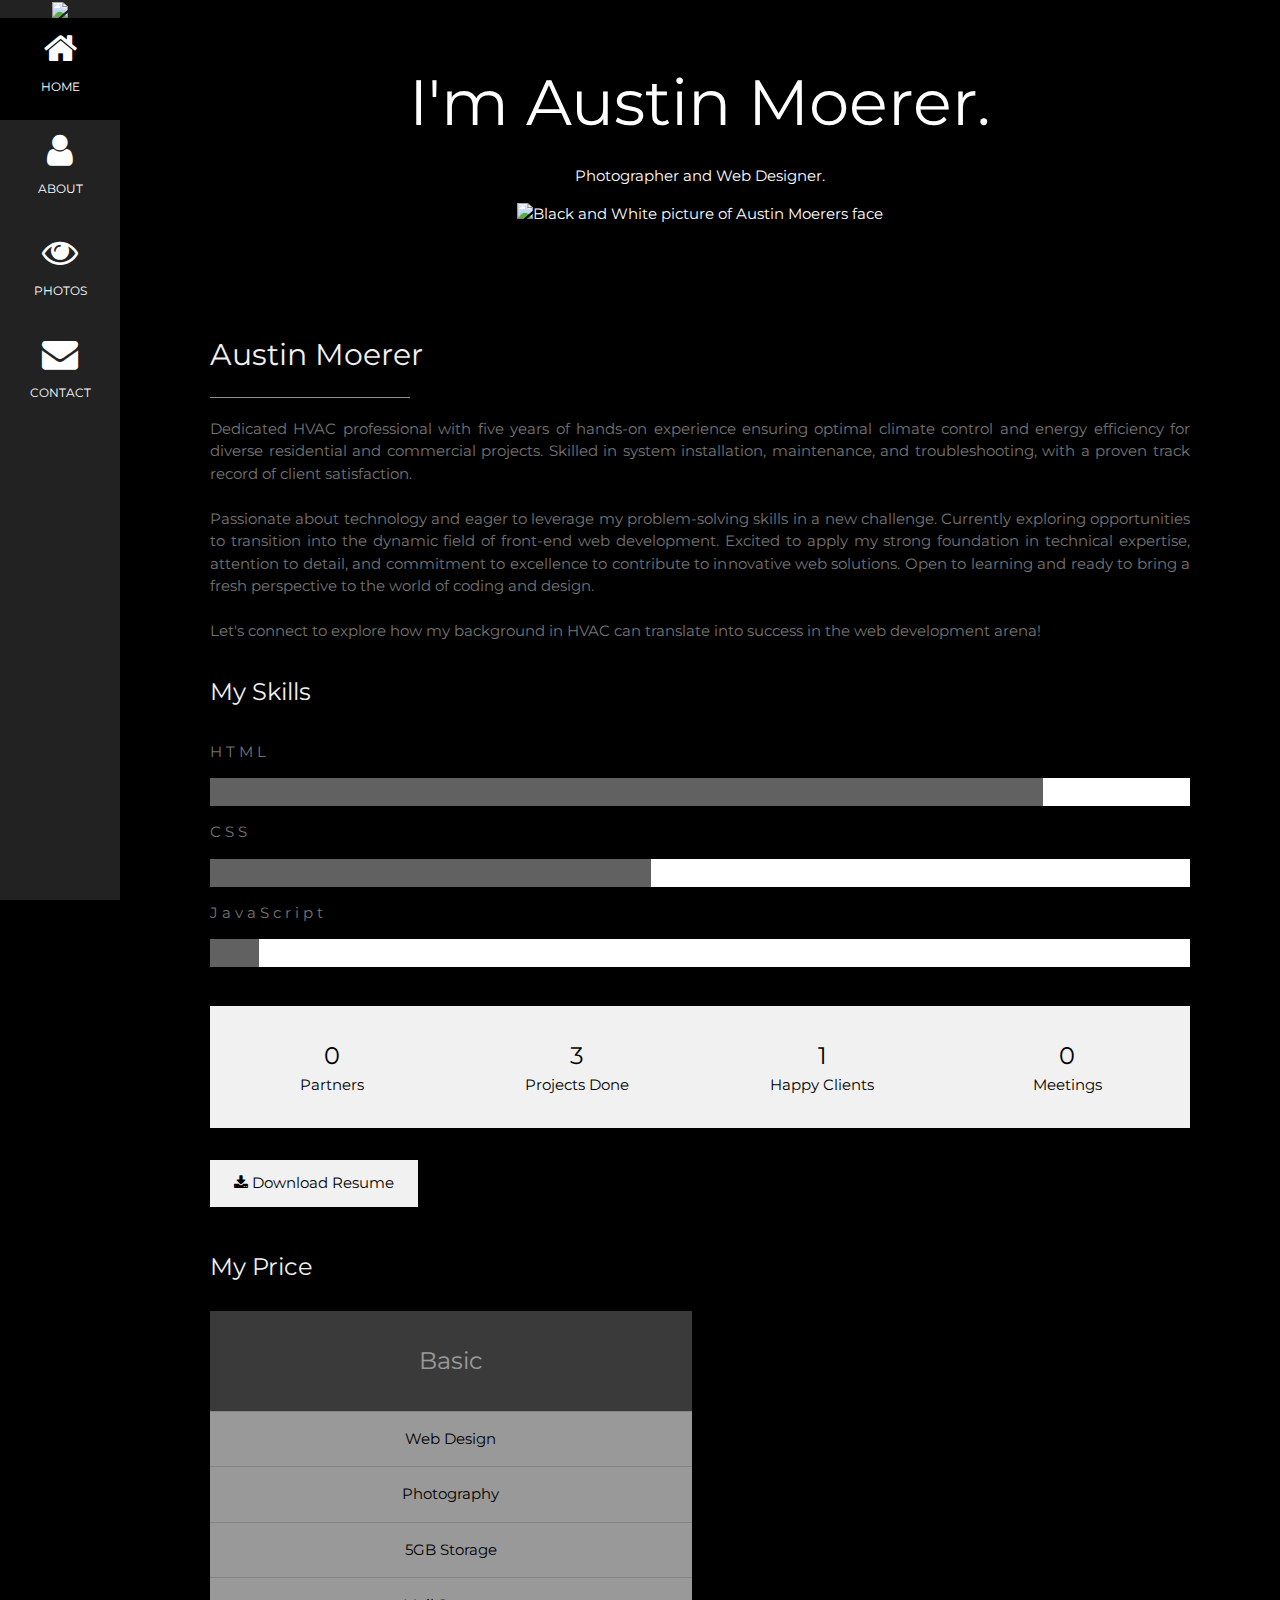
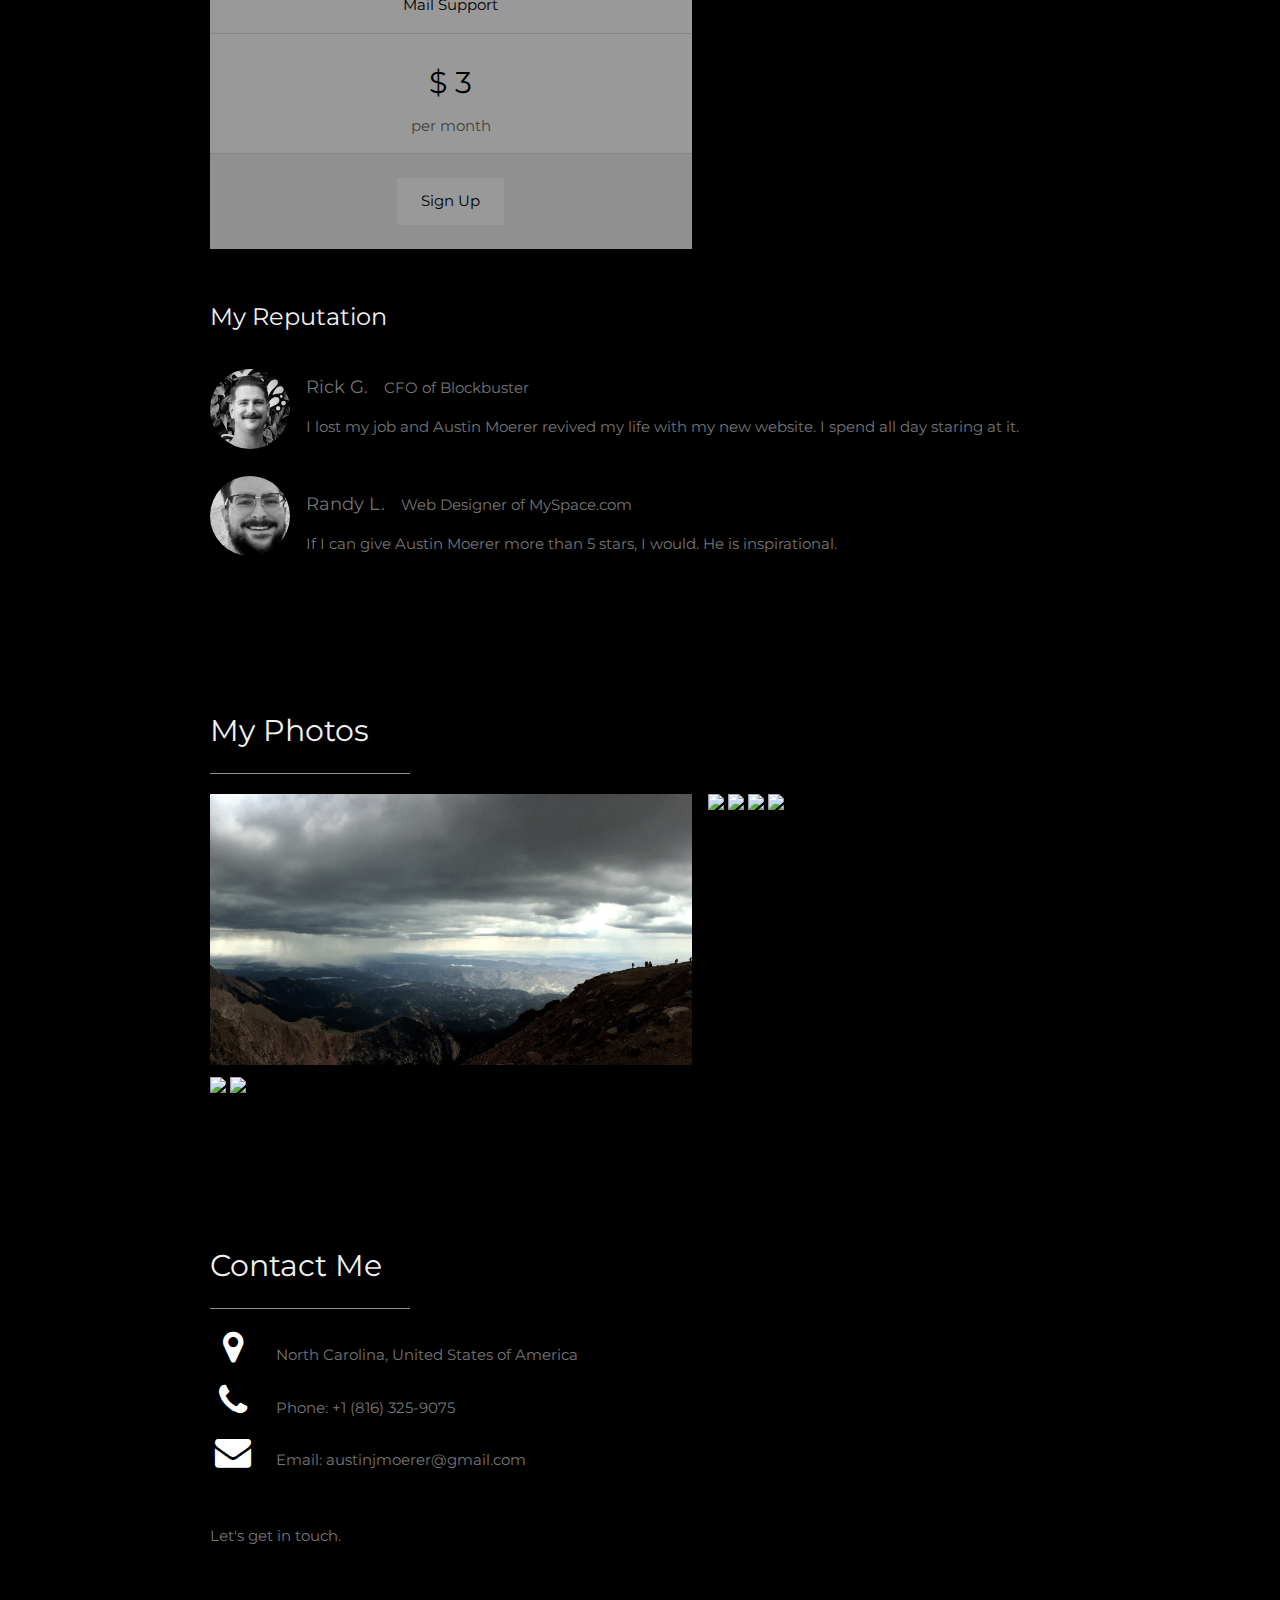
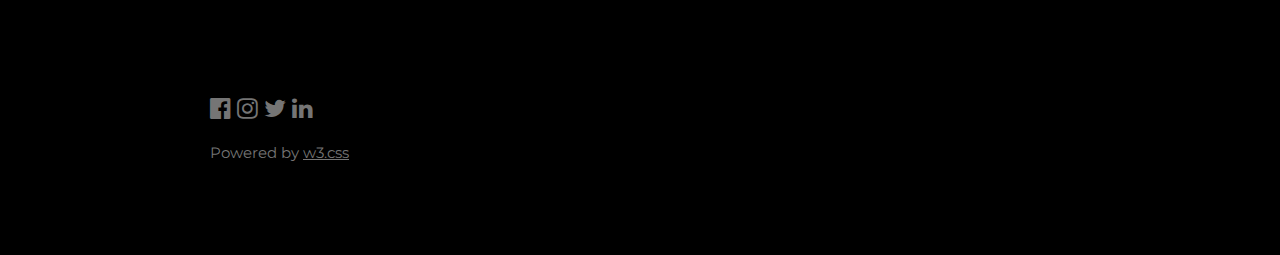
==== commit 35b79e29: "Update index.html" ====
--- a/index.html
+++ b/index.html
@@ -7,7 +7,7 @@
 <link rel="stylesheet" href="https://www.w3schools.com/w3css/4/w3.css">
 <link rel="stylesheet" href="https://fonts.googleapis.com/css?family=Montserrat">
 <link rel="stylesheet" href="https://cdnjs.cloudflare.com/ajax/libs/font-awesome/4.7.0/css/font-awesome.min.css">
-<link rel="icon" type="image/png" href="logogold.png">
+<link rel="icon" type="image/png" href="Photos/logogold.png">
 <style>
 body, h1,h2,h3,h4,h5,h6 {font-family: "Montserrat", sans-serif}
 .w3-row-padding img {margin-bottom: 12px}
@@ -24,7 +24,7 @@
 <!-- Icon Bar (Sidebar - hidden on small screens) -->
 <nav class="w3-sidebar w3-bar-block w3-small w3-hide-small w3-center">
   <!-- Avatar image in top left corner -->
-  <img src="logogold.png" style="width:100%">
+  <img src="Photos/logogold.png" style="width:100%">
   <a href="#" class="w3-bar-item w3-button w3-padding-large w3-black">
     <i class="fa fa-home w3-xxlarge"></i>
     <p>HOME</p>
@@ -59,7 +59,7 @@
   <header class="w3-container w3-padding-32 w3-center w3-black" id="home">
     <h1 class="w3-jumbo"><span class="w3-hide-small">I'm</span> Austin Moerer.</h1>
     <p>Photographer and Web Designer.</p>
-    <img src="smoke.jpg" alt="Black and White picture of Austin Moerers face" class="w3-image" width="992" height="1108">
+    <img src="Photos/smoke.jpg" alt="Black and White picture of Austin Moerers face" class="w3-image" width="992" height="1108">
   </header>
 
   <!-- About Section -->
@@ -133,13 +133,13 @@
     
     <!-- Testimonials -->
     <h3 class="w3-padding-24 w3-text-light-grey">My Reputation</h3>  
-    <img src="rick.jpg" alt="Avatar" class="w3-left w3-circle w3-margin-right" style="width:80px">
+    <img src="Photos/rick.jpg" alt="Avatar" class="w3-left w3-circle w3-margin-right" style="width:80px">
     <p><span class="w3-large w3-margin-right">Rick G.</span>CFO of Blockbuster</p>
     <p>I lost my job and Austin Moerer revived my life with my new website. I spend
       all day staring at it. 
     </p><br>
     
-    <img src="randy.jpg" alt="Avatar" class="w3-left w3-circle w3-margin-right" style="width:80px">
+    <img src="Photos/randy.jpg" alt="Avatar" class="w3-left w3-circle w3-margin-right" style="width:80px">
     <p><span class="w3-large w3-margin-right">Randy L.</span>Web Designer of MySpace.com</p>
     <p>If I can give Austin Moerer more than 5 stars, I would. He is inspirational. </p>
   <!-- End About Section -->
